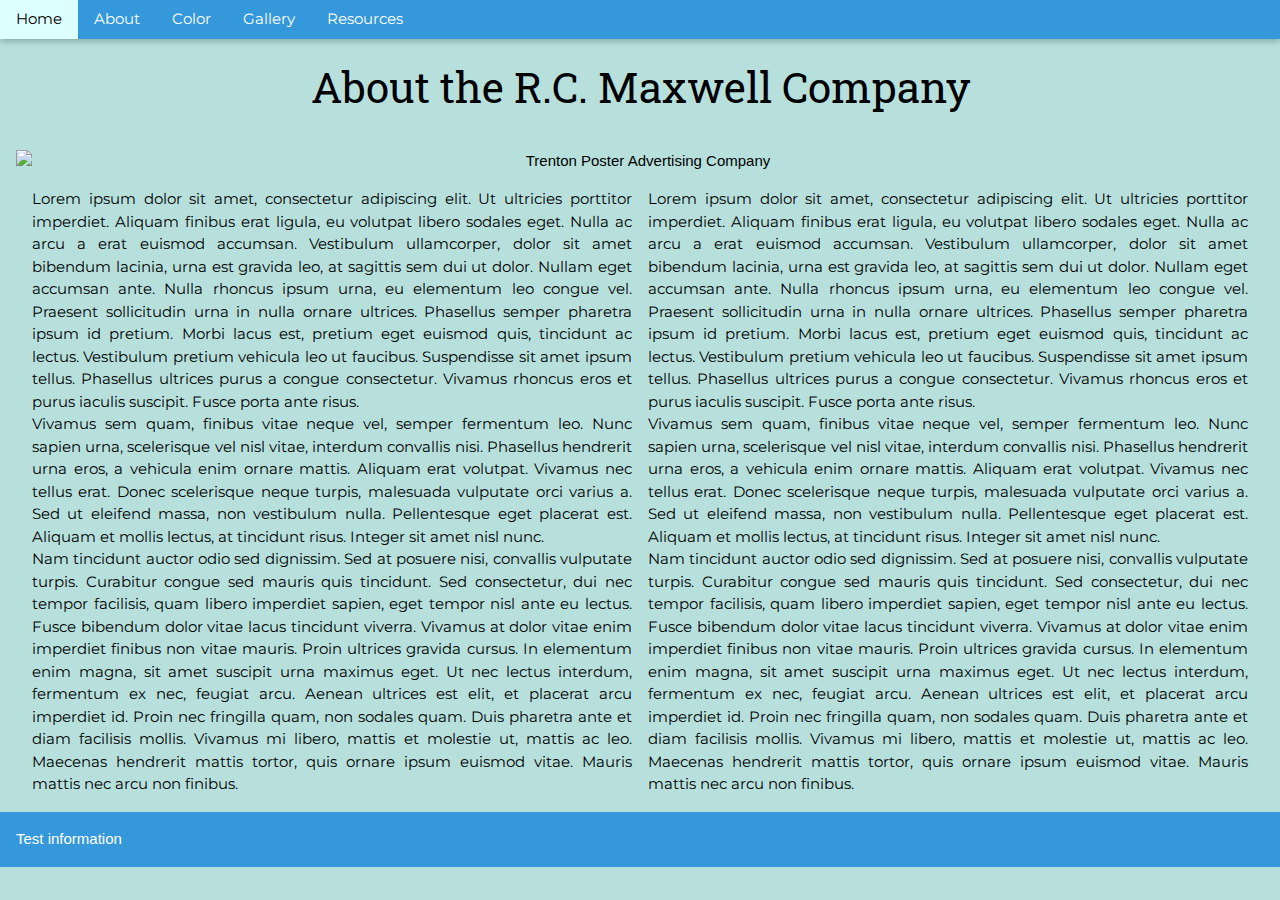
==== about.html @ d81e5081 "Add files via upload" ====
<!DOCTYPE HTML>
<html lang="en">

<head>
    <link href="https://fonts.googleapis.com/css?family=Montserrat|Roboto+Slab&display=swap" rel="stylesheet">
    <link rel="stylesheet" type="text/css" href="w3.css">
    <link rel="stylesheet" href="w3-colors-flat.css">
    <link rel="stylesheet" type="text/css" href="Maxwell.css">
    <title>Living Color - The R.C. Maxwell Company</title>

</head>

<body>
    <header>
        <div class="w3-bar w3-flat-peter-river w3-card">
            <a class="w3-bar-item w3-button w3-hover-pale-blue w3-mobile link" href="index.html">Home</a>
            <a class="w3-bar-item w3-button w3-hover-pale-blue w3-mobile link" href="about.html">About</a>
            <a class="w3-bar-item w3-button w3-hover-pale-blue w3-mobile link" href="color.html">Color</a>
            <a class="w3-bar-item w3-button w3-hover-pale-blue w3-mobile link" href="gallery.html">Gallery</a>
            <a class="w3-bar-item w3-button w3-hover-pale-blue w3-mobile link" href="resources.html">Resources</a>
        </div>
    </header>

    <h1 class="w3-center center w3-padding-16">About the R.C. Maxwell Company</h1>
    <div class="w3-container">

        <img class="center w3-image w3-padding-16 full" src="images/poster.jpg" alt="Trenton Poster Advertising Company">
        <div class="w3-row-padding w3-justify">
            <div class="w3-half">
                <p>Lorem ipsum dolor sit amet, consectetur adipiscing elit. Ut ultricies porttitor imperdiet. Aliquam finibus erat ligula, eu volutpat libero sodales eget. Nulla ac arcu a erat euismod accumsan. Vestibulum ullamcorper, dolor sit amet bibendum lacinia, urna est gravida leo, at sagittis sem dui ut dolor. Nullam eget accumsan ante. Nulla rhoncus ipsum urna, eu elementum leo congue vel. Praesent sollicitudin urna in nulla ornare ultrices. Phasellus semper pharetra ipsum id pretium. Morbi lacus est, pretium eget euismod quis, tincidunt ac lectus. Vestibulum pretium vehicula leo ut faucibus. Suspendisse sit amet ipsum tellus. Phasellus ultrices purus a congue consectetur. Vivamus rhoncus eros et purus iaculis suscipit. Fusce porta ante risus.
                    <br>
                    Vivamus sem quam, finibus vitae neque vel, semper fermentum leo. Nunc sapien urna, scelerisque vel nisl vitae, interdum convallis nisi. Phasellus hendrerit urna eros, a vehicula enim ornare mattis. Aliquam erat volutpat. Vivamus nec tellus erat. Donec scelerisque neque turpis, malesuada vulputate orci varius a. Sed ut eleifend massa, non vestibulum nulla. Pellentesque eget placerat est. Aliquam et mollis lectus, at tincidunt risus. Integer sit amet nisl nunc.
                    <br>
                    Nam tincidunt auctor odio sed dignissim. Sed at posuere nisi, convallis vulputate turpis. Curabitur congue sed mauris quis tincidunt. Sed consectetur, dui nec tempor facilisis, quam libero imperdiet sapien, eget tempor nisl ante eu lectus. Fusce bibendum dolor vitae lacus tincidunt viverra. Vivamus at dolor vitae enim imperdiet finibus non vitae mauris. Proin ultrices gravida cursus. In elementum enim magna, sit amet suscipit urna maximus eget. Ut nec lectus interdum, fermentum ex nec, feugiat arcu. Aenean ultrices est elit, et placerat arcu imperdiet id. Proin nec fringilla quam, non sodales quam. Duis pharetra ante et diam facilisis mollis. Vivamus mi libero, mattis et molestie ut, mattis ac leo. Maecenas hendrerit mattis tortor, quis ornare ipsum euismod vitae. Mauris mattis nec arcu non finibus.
                </p>
            </div>
            <div class="w3-half">
                <p>Lorem ipsum dolor sit amet, consectetur adipiscing elit. Ut ultricies porttitor imperdiet. Aliquam finibus erat ligula, eu volutpat libero sodales eget. Nulla ac arcu a erat euismod accumsan. Vestibulum ullamcorper, dolor sit amet bibendum lacinia, urna est gravida leo, at sagittis sem dui ut dolor. Nullam eget accumsan ante. Nulla rhoncus ipsum urna, eu elementum leo congue vel. Praesent sollicitudin urna in nulla ornare ultrices. Phasellus semper pharetra ipsum id pretium. Morbi lacus est, pretium eget euismod quis, tincidunt ac lectus. Vestibulum pretium vehicula leo ut faucibus. Suspendisse sit amet ipsum tellus. Phasellus ultrices purus a congue consectetur. Vivamus rhoncus eros et purus iaculis suscipit. Fusce porta ante risus.
                    <br>
                    Vivamus sem quam, finibus vitae neque vel, semper fermentum leo. Nunc sapien urna, scelerisque vel nisl vitae, interdum convallis nisi. Phasellus hendrerit urna eros, a vehicula enim ornare mattis. Aliquam erat volutpat. Vivamus nec tellus erat. Donec scelerisque neque turpis, malesuada vulputate orci varius a. Sed ut eleifend massa, non vestibulum nulla. Pellentesque eget placerat est. Aliquam et mollis lectus, at tincidunt risus. Integer sit amet nisl nunc.
                    <br>
                    Nam tincidunt auctor odio sed dignissim. Sed at posuere nisi, convallis vulputate turpis. Curabitur congue sed mauris quis tincidunt. Sed consectetur, dui nec tempor facilisis, quam libero imperdiet sapien, eget tempor nisl ante eu lectus. Fusce bibendum dolor vitae lacus tincidunt viverra. Vivamus at dolor vitae enim imperdiet finibus non vitae mauris. Proin ultrices gravida cursus. In elementum enim magna, sit amet suscipit urna maximus eget. Ut nec lectus interdum, fermentum ex nec, feugiat arcu. Aenean ultrices est elit, et placerat arcu imperdiet id. Proin nec fringilla quam, non sodales quam. Duis pharetra ante et diam facilisis mollis. Vivamus mi libero, mattis et molestie ut, mattis ac leo. Maecenas hendrerit mattis tortor, quis ornare ipsum euismod vitae. Mauris mattis nec arcu non finibus.
                </p>
            </div>
        </div>
    </div>
    <footer class="w3-flat-peter-river w3-padding-16 w3-margin-top">
        <div class="w3-container">
            Test information
        </div>
    </footer>
</body></html>
---- w3-colors-flat.css ----
﻿.w3-flat-turquoise
{color:#fff;background-color:#1abc9c}
.w3-flat-emerald
{color:#fff;background-color:#2ecc71}
.w3-flat-peter-river
{color:#fff;background-color:#3498db}
.w3-flat-amethyst
{color:#fff;background-color:#9b59b6}
.w3-flat-wet-asphalt
{color:#fff;background-color:#34495e}
.w3-flat-green-sea
{color:#fff;background-color:#16a085}
.w3-flat-nephritis
{color:#fff;background-color:#27ae60}
.w3-flat-belize-hole
{color:#fff;background-color:#2980b9}
.w3-flat-wisteria
{color:#fff;background-color:#8e44ad}
.w3-flat-midnight-blue
{color:#fff;background-color:#2c3e50}
.w3-flat-sun-flower
{color:#fff;background-color:#f1c40f}
.w3-flat-carrot
{color:#fff;background-color:#e67e22}
.w3-flat-alizarin
{color:#fff;background-color:#e74c3c}
.w3-flat-clouds
{color:#000;background-color:#ecf0f1}
.w3-flat-concrete
{color:#fff;background-color:#95a5a6}
.w3-flat-orange
{color:#fff;background-color:#f39c12}
.w3-flat-pumpkin
{color:#fff;background-color:#d35400}
.w3-flat-pomegranate
{color:#fff;background-color:#c0392b}
.w3-flat-silver
{color:#000;background-color:#bdc3c7}
.w3-flat-asbestos
{color:#fff;background-color:#7f8c8d}
---- Maxwell.css ----
body {
    margin: 0px auto;
    background-color: #b7e0dd;
}



.link {
    display: block;
    text-decoration: none;
    transition: color 0.2s, background-color 0.3s;
    font-family: 'Montserrat', 'Verdana', sans-serif
}

.link:hover {
    background-color: paleturquoise;
    color: black;
}

.center {
    margin: 0px auto;
    display: block;
    text-align: center;
}

.slideshow {
    
}

.selector {
    margin: auto;
    width: 50%;
    margin-top: 15px;
    margin-bottom: 15px;
    display: block;
    clear: both;
}

p.selector {
    display: inline;
}

#myCanvas {
    padding-left: 0;
    padding-right: 0;
    margin-left: auto;
    margin-right: auto;
    display: block;
    border: 1px solid black;
}

#canvas_picker {
    padding-left: 0;
    padding-right: 0;
    margin-left: auto;
    margin-right: auto;
    display: block;
}

.colorbox {
    width: 735px;
    padding-left: 0;
    padding-right: 0;
    margin-top: 50px;
    margin-left: auto;
    margin-right: auto;
    display: block;
}

h1 {
    display: block;
    width: fit-content;
    margin: auto;
    padding: auto;
    font-family: 'Roboto Slab', 'Palatino', serif;
    font-size: 42px;
    text-decoration: none;
}

p {
    font-family: 'Montserrat', 'Verdana', sans-serif;
}

.full {
    width: 100%;
}

* {
    margin: 0;
}

canvas {
    background: transparent;
}

img.galleryIMG {
    filter: url("data:image/svg+xml;utf8,<svg xmlns=\'http://www.w3.org/2000/svg\'><filter id=\'grayscale\'><feColorMatrix type=\'matrix\' values=\'0.3333 0.3333 0.3333 0 0 0.3333 0.3333 0.3333 0 0 0.3333 0.3333 0.3333 0 0 0 0 0 1 0\'/></filter></svg>#grayscale"); /* Firefox 3.5+ */
    filter: gray; /* IE6-9 */
    -webkit-filter: grayscale(100%); /* Chrome 19+ & Safari 6+ */
    -webkit-transition: all 1s ease-in-out;
    -moz-transition: all 1s ease-in-out;
    -o-transition: all 1s ease-in-out;
    transition: all 1s ease-in-out;
}
  
  img.withColor {
    filter: none;
    -webkit-filter: grayscale(0%);
}
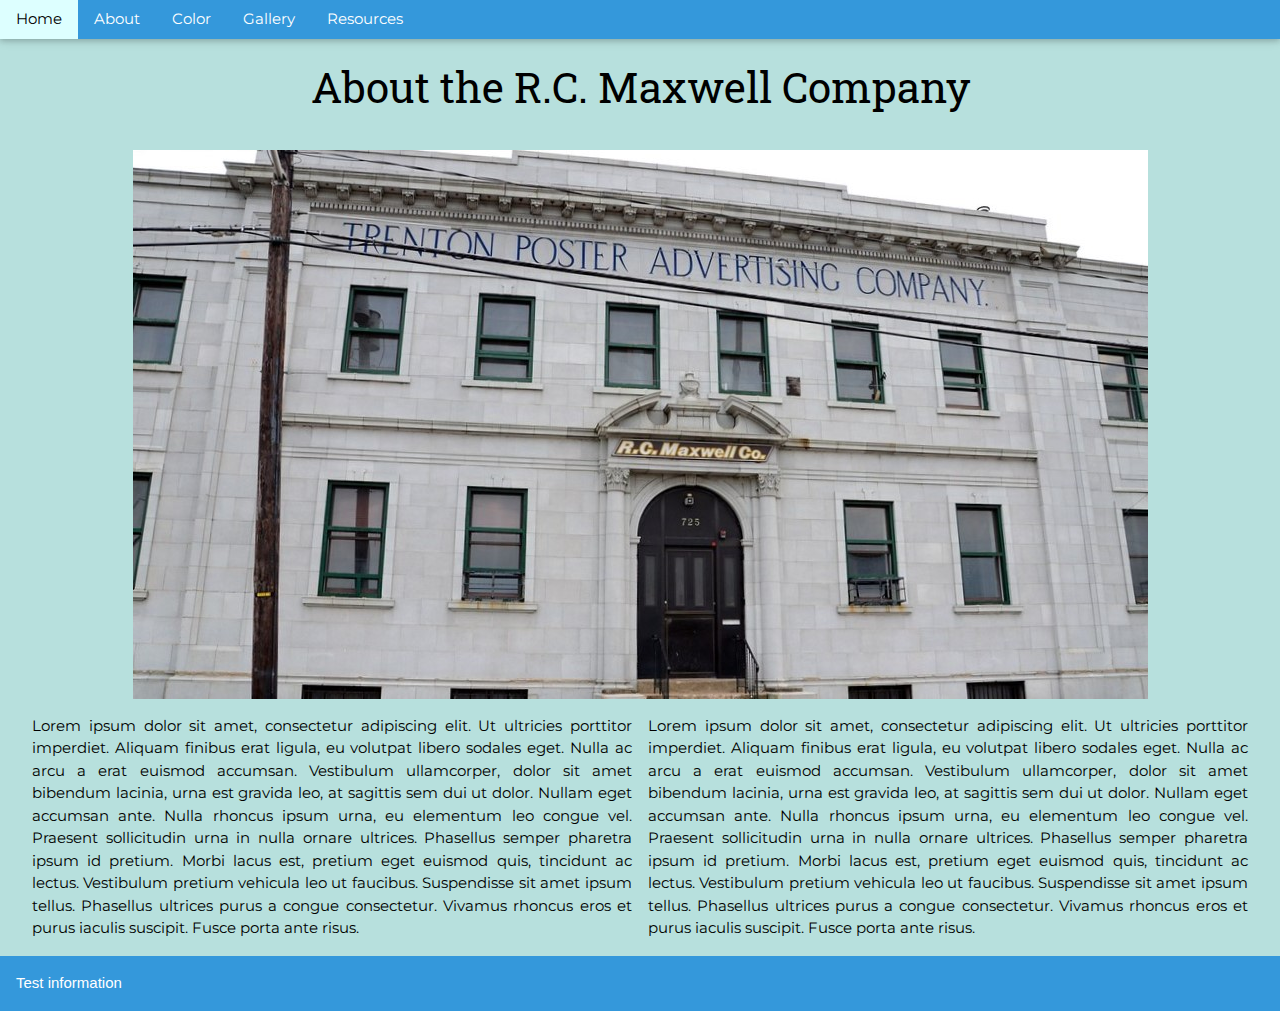
==== commit 322cc9ce: "Add files via upload" ====
--- a/about.html
+++ b/about.html
@@ -24,22 +24,14 @@
     <h1 class="w3-center center w3-padding-16">About the R.C. Maxwell Company</h1>
     <div class="w3-container">
 
-        <img class="center w3-image w3-padding-16 full" src="images/poster.jpg" alt="Trenton Poster Advertising Company">
+        <img class="center w3-image w3-padding-16" src="images/poster.jpg" alt="Trenton Poster Advertising Company">
         <div class="w3-row-padding w3-justify">
             <div class="w3-half">
                 <p>Lorem ipsum dolor sit amet, consectetur adipiscing elit. Ut ultricies porttitor imperdiet. Aliquam finibus erat ligula, eu volutpat libero sodales eget. Nulla ac arcu a erat euismod accumsan. Vestibulum ullamcorper, dolor sit amet bibendum lacinia, urna est gravida leo, at sagittis sem dui ut dolor. Nullam eget accumsan ante. Nulla rhoncus ipsum urna, eu elementum leo congue vel. Praesent sollicitudin urna in nulla ornare ultrices. Phasellus semper pharetra ipsum id pretium. Morbi lacus est, pretium eget euismod quis, tincidunt ac lectus. Vestibulum pretium vehicula leo ut faucibus. Suspendisse sit amet ipsum tellus. Phasellus ultrices purus a congue consectetur. Vivamus rhoncus eros et purus iaculis suscipit. Fusce porta ante risus.
-                    <br>
-                    Vivamus sem quam, finibus vitae neque vel, semper fermentum leo. Nunc sapien urna, scelerisque vel nisl vitae, interdum convallis nisi. Phasellus hendrerit urna eros, a vehicula enim ornare mattis. Aliquam erat volutpat. Vivamus nec tellus erat. Donec scelerisque neque turpis, malesuada vulputate orci varius a. Sed ut eleifend massa, non vestibulum nulla. Pellentesque eget placerat est. Aliquam et mollis lectus, at tincidunt risus. Integer sit amet nisl nunc.
-                    <br>
-                    Nam tincidunt auctor odio sed dignissim. Sed at posuere nisi, convallis vulputate turpis. Curabitur congue sed mauris quis tincidunt. Sed consectetur, dui nec tempor facilisis, quam libero imperdiet sapien, eget tempor nisl ante eu lectus. Fusce bibendum dolor vitae lacus tincidunt viverra. Vivamus at dolor vitae enim imperdiet finibus non vitae mauris. Proin ultrices gravida cursus. In elementum enim magna, sit amet suscipit urna maximus eget. Ut nec lectus interdum, fermentum ex nec, feugiat arcu. Aenean ultrices est elit, et placerat arcu imperdiet id. Proin nec fringilla quam, non sodales quam. Duis pharetra ante et diam facilisis mollis. Vivamus mi libero, mattis et molestie ut, mattis ac leo. Maecenas hendrerit mattis tortor, quis ornare ipsum euismod vitae. Mauris mattis nec arcu non finibus.
                 </p>
             </div>
             <div class="w3-half">
                 <p>Lorem ipsum dolor sit amet, consectetur adipiscing elit. Ut ultricies porttitor imperdiet. Aliquam finibus erat ligula, eu volutpat libero sodales eget. Nulla ac arcu a erat euismod accumsan. Vestibulum ullamcorper, dolor sit amet bibendum lacinia, urna est gravida leo, at sagittis sem dui ut dolor. Nullam eget accumsan ante. Nulla rhoncus ipsum urna, eu elementum leo congue vel. Praesent sollicitudin urna in nulla ornare ultrices. Phasellus semper pharetra ipsum id pretium. Morbi lacus est, pretium eget euismod quis, tincidunt ac lectus. Vestibulum pretium vehicula leo ut faucibus. Suspendisse sit amet ipsum tellus. Phasellus ultrices purus a congue consectetur. Vivamus rhoncus eros et purus iaculis suscipit. Fusce porta ante risus.
-                    <br>
-                    Vivamus sem quam, finibus vitae neque vel, semper fermentum leo. Nunc sapien urna, scelerisque vel nisl vitae, interdum convallis nisi. Phasellus hendrerit urna eros, a vehicula enim ornare mattis. Aliquam erat volutpat. Vivamus nec tellus erat. Donec scelerisque neque turpis, malesuada vulputate orci varius a. Sed ut eleifend massa, non vestibulum nulla. Pellentesque eget placerat est. Aliquam et mollis lectus, at tincidunt risus. Integer sit amet nisl nunc.
-                    <br>
-                    Nam tincidunt auctor odio sed dignissim. Sed at posuere nisi, convallis vulputate turpis. Curabitur congue sed mauris quis tincidunt. Sed consectetur, dui nec tempor facilisis, quam libero imperdiet sapien, eget tempor nisl ante eu lectus. Fusce bibendum dolor vitae lacus tincidunt viverra. Vivamus at dolor vitae enim imperdiet finibus non vitae mauris. Proin ultrices gravida cursus. In elementum enim magna, sit amet suscipit urna maximus eget. Ut nec lectus interdum, fermentum ex nec, feugiat arcu. Aenean ultrices est elit, et placerat arcu imperdiet id. Proin nec fringilla quam, non sodales quam. Duis pharetra ante et diam facilisis mollis. Vivamus mi libero, mattis et molestie ut, mattis ac leo. Maecenas hendrerit mattis tortor, quis ornare ipsum euismod vitae. Mauris mattis nec arcu non finibus.
                 </p>
             </div>
         </div>
--- a/Maxwell.css
+++ b/Maxwell.css
@@ -23,9 +23,7 @@
     text-align: center;
 }
 
-.slideshow {
-    
-}
+.slideshow {}
 
 .selector {
     margin: auto;
@@ -94,16 +92,23 @@
 }
 
 img.galleryIMG {
-    filter: url("data:image/svg+xml;utf8,<svg xmlns=\'http://www.w3.org/2000/svg\'><filter id=\'grayscale\'><feColorMatrix type=\'matrix\' values=\'0.3333 0.3333 0.3333 0 0 0.3333 0.3333 0.3333 0 0 0.3333 0.3333 0.3333 0 0 0 0 0 1 0\'/></filter></svg>#grayscale"); /* Firefox 3.5+ */
-    filter: gray; /* IE6-9 */
-    -webkit-filter: grayscale(100%); /* Chrome 19+ & Safari 6+ */
+    filter: url("data:image/svg+xml;utf8,<svg xmlns=\'http://www.w3.org/2000/svg\'><filter id=\'grayscale\'><feColorMatrix type=\'matrix\' values=\'0.3333 0.3333 0.3333 0 0 0.3333 0.3333 0.3333 0 0 0.3333 0.3333 0.3333 0 0 0 0 0 1 0\'/></filter></svg>#grayscale");
+    /* Firefox 3.5+ */
+    filter: gray;
+    /* IE6-9 */
+    -webkit-filter: grayscale(100%);
+    /* Chrome 19+ & Safari 6+ */
     -webkit-transition: all 1s ease-in-out;
     -moz-transition: all 1s ease-in-out;
     -o-transition: all 1s ease-in-out;
     transition: all 1s ease-in-out;
 }
-  
-  img.withColor {
+
+img.withColor {
     filter: none;
     -webkit-filter: grayscale(0%);
 }
+
+.slideIMG {
+display: none;
+}
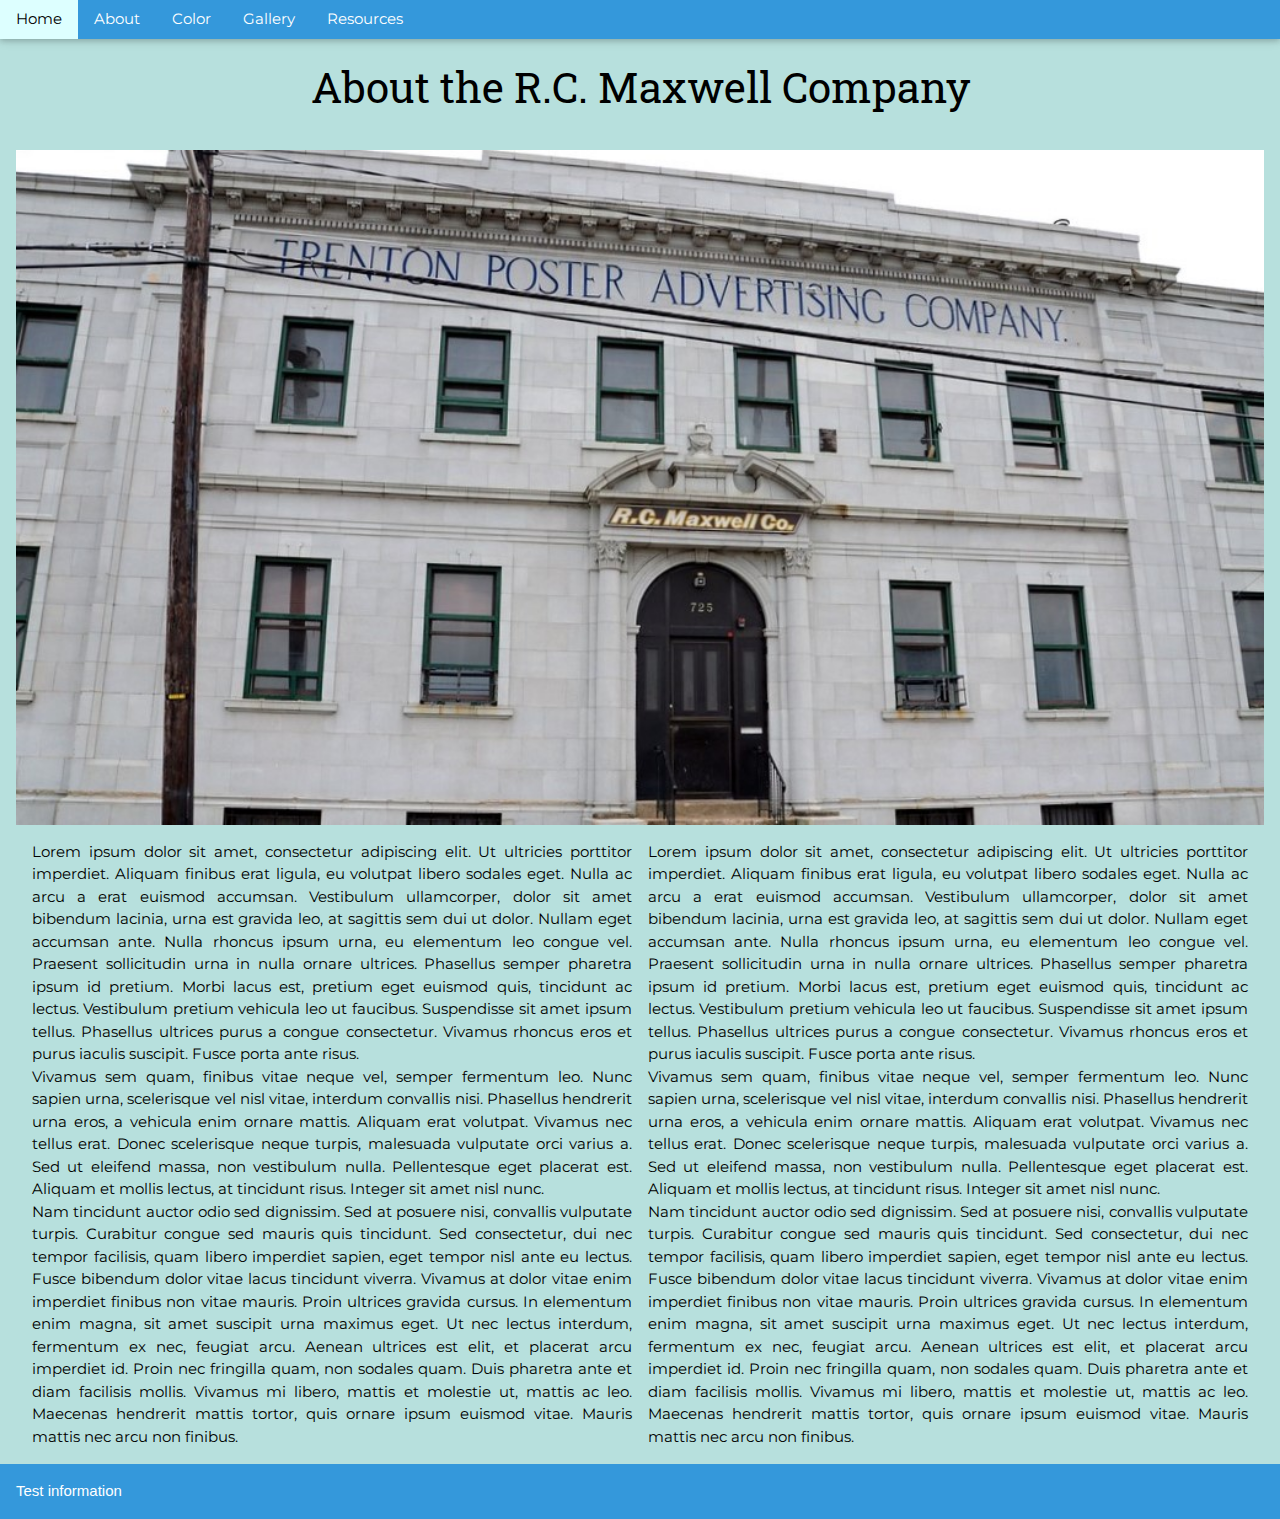
==== commit a491d300: "Added updates for coloring section" ====
--- a/about.html
+++ b/about.html
@@ -24,18 +24,27 @@
     <h1 class="w3-center center w3-padding-16">About the R.C. Maxwell Company</h1>
     <div class="w3-container">
 
-        <img class="center w3-image w3-padding-16" src="images/poster.jpg" alt="Trenton Poster Advertising Company">
+        <img class="center w3-image w3-padding-16 full" src="images/poster.jpg" alt="Trenton Poster Advertising Company">
         <div class="w3-row-padding w3-justify">
             <div class="w3-half">
                 <p>Lorem ipsum dolor sit amet, consectetur adipiscing elit. Ut ultricies porttitor imperdiet. Aliquam finibus erat ligula, eu volutpat libero sodales eget. Nulla ac arcu a erat euismod accumsan. Vestibulum ullamcorper, dolor sit amet bibendum lacinia, urna est gravida leo, at sagittis sem dui ut dolor. Nullam eget accumsan ante. Nulla rhoncus ipsum urna, eu elementum leo congue vel. Praesent sollicitudin urna in nulla ornare ultrices. Phasellus semper pharetra ipsum id pretium. Morbi lacus est, pretium eget euismod quis, tincidunt ac lectus. Vestibulum pretium vehicula leo ut faucibus. Suspendisse sit amet ipsum tellus. Phasellus ultrices purus a congue consectetur. Vivamus rhoncus eros et purus iaculis suscipit. Fusce porta ante risus.
+                    <br>
+                    Vivamus sem quam, finibus vitae neque vel, semper fermentum leo. Nunc sapien urna, scelerisque vel nisl vitae, interdum convallis nisi. Phasellus hendrerit urna eros, a vehicula enim ornare mattis. Aliquam erat volutpat. Vivamus nec tellus erat. Donec scelerisque neque turpis, malesuada vulputate orci varius a. Sed ut eleifend massa, non vestibulum nulla. Pellentesque eget placerat est. Aliquam et mollis lectus, at tincidunt risus. Integer sit amet nisl nunc.
+                    <br>
+                    Nam tincidunt auctor odio sed dignissim. Sed at posuere nisi, convallis vulputate turpis. Curabitur congue sed mauris quis tincidunt. Sed consectetur, dui nec tempor facilisis, quam libero imperdiet sapien, eget tempor nisl ante eu lectus. Fusce bibendum dolor vitae lacus tincidunt viverra. Vivamus at dolor vitae enim imperdiet finibus non vitae mauris. Proin ultrices gravida cursus. In elementum enim magna, sit amet suscipit urna maximus eget. Ut nec lectus interdum, fermentum ex nec, feugiat arcu. Aenean ultrices est elit, et placerat arcu imperdiet id. Proin nec fringilla quam, non sodales quam. Duis pharetra ante et diam facilisis mollis. Vivamus mi libero, mattis et molestie ut, mattis ac leo. Maecenas hendrerit mattis tortor, quis ornare ipsum euismod vitae. Mauris mattis nec arcu non finibus.
                 </p>
             </div>
             <div class="w3-half">
                 <p>Lorem ipsum dolor sit amet, consectetur adipiscing elit. Ut ultricies porttitor imperdiet. Aliquam finibus erat ligula, eu volutpat libero sodales eget. Nulla ac arcu a erat euismod accumsan. Vestibulum ullamcorper, dolor sit amet bibendum lacinia, urna est gravida leo, at sagittis sem dui ut dolor. Nullam eget accumsan ante. Nulla rhoncus ipsum urna, eu elementum leo congue vel. Praesent sollicitudin urna in nulla ornare ultrices. Phasellus semper pharetra ipsum id pretium. Morbi lacus est, pretium eget euismod quis, tincidunt ac lectus. Vestibulum pretium vehicula leo ut faucibus. Suspendisse sit amet ipsum tellus. Phasellus ultrices purus a congue consectetur. Vivamus rhoncus eros et purus iaculis suscipit. Fusce porta ante risus.
+                    <br>
+                    Vivamus sem quam, finibus vitae neque vel, semper fermentum leo. Nunc sapien urna, scelerisque vel nisl vitae, interdum convallis nisi. Phasellus hendrerit urna eros, a vehicula enim ornare mattis. Aliquam erat volutpat. Vivamus nec tellus erat. Donec scelerisque neque turpis, malesuada vulputate orci varius a. Sed ut eleifend massa, non vestibulum nulla. Pellentesque eget placerat est. Aliquam et mollis lectus, at tincidunt risus. Integer sit amet nisl nunc.
+                    <br>
+                    Nam tincidunt auctor odio sed dignissim. Sed at posuere nisi, convallis vulputate turpis. Curabitur congue sed mauris quis tincidunt. Sed consectetur, dui nec tempor facilisis, quam libero imperdiet sapien, eget tempor nisl ante eu lectus. Fusce bibendum dolor vitae lacus tincidunt viverra. Vivamus at dolor vitae enim imperdiet finibus non vitae mauris. Proin ultrices gravida cursus. In elementum enim magna, sit amet suscipit urna maximus eget. Ut nec lectus interdum, fermentum ex nec, feugiat arcu. Aenean ultrices est elit, et placerat arcu imperdiet id. Proin nec fringilla quam, non sodales quam. Duis pharetra ante et diam facilisis mollis. Vivamus mi libero, mattis et molestie ut, mattis ac leo. Maecenas hendrerit mattis tortor, quis ornare ipsum euismod vitae. Mauris mattis nec arcu non finibus.
                 </p>
             </div>
         </div>
     </div>
+    <div class=""></div>
     <footer class="w3-flat-peter-river w3-padding-16 w3-margin-top">
         <div class="w3-container">
             Test information
--- a/Maxwell.css
+++ b/Maxwell.css
@@ -3,7 +3,14 @@
     background-color: #b7e0dd;
 }
 
-
+.container_row {
+    display: grid;
+  }
+  
+.layer1, .layer2 {
+    grid-column: 1;
+    grid-row: 1;
+  }
 
 .link {
     display: block;
@@ -23,19 +30,24 @@
     text-align: center;
 }
 
-.slideshow {}
-
 .selector {
     margin: auto;
     width: 50%;
     margin-top: 15px;
     margin-bottom: 15px;
-    display: block;
+    display: table;
     clear: both;
 }
 
 p.selector {
-    display: inline;
+    display: inline-block;
+}
+
+.select-column {
+    width: 33.33%;
+    margin: auto;
+    display: inline-block;
+    text-align: center;
 }
 
 #myCanvas {
@@ -45,6 +57,18 @@
     margin-right: auto;
     display: block;
     border: 1px solid black;
+    opacity:0.5;
+}
+
+#imageCanvas {
+    padding-left: 0;
+    padding-right: 0;
+    margin-left: auto;
+    margin-right: auto;
+    display: block;
+    border: 1px solid black;
+    /*-webkit-filter: grayscale(100%); /* Safari 6.0 - 9.0 */
+    /*filter: grayscale(100%);*/
 }
 
 #canvas_picker {
@@ -53,6 +77,10 @@
     margin-left: auto;
     margin-right: auto;
     display: block;
+}
+
+.footerspacing {
+    margin-bottom: 100px;
 }
 
 .colorbox {
@@ -92,23 +120,33 @@
 }
 
 img.galleryIMG {
-    filter: url("data:image/svg+xml;utf8,<svg xmlns=\'http://www.w3.org/2000/svg\'><filter id=\'grayscale\'><feColorMatrix type=\'matrix\' values=\'0.3333 0.3333 0.3333 0 0 0.3333 0.3333 0.3333 0 0 0.3333 0.3333 0.3333 0 0 0 0 0 1 0\'/></filter></svg>#grayscale");
-    /* Firefox 3.5+ */
-    filter: gray;
-    /* IE6-9 */
-    -webkit-filter: grayscale(100%);
-    /* Chrome 19+ & Safari 6+ */
+    filter: url("data:image/svg+xml;utf8,<svg xmlns=\'http://www.w3.org/2000/svg\'><filter id=\'grayscale\'><feColorMatrix type=\'matrix\' values=\'0.3333 0.3333 0.3333 0 0 0.3333 0.3333 0.3333 0 0 0.3333 0.3333 0.3333 0 0 0 0 0 1 0\'/></filter></svg>#grayscale"); /* Firefox 3.5+ */
+    filter: gray; /* IE6-9 */
+    -webkit-filter: grayscale(100%); /* Chrome 19+ & Safari 6+ */
     -webkit-transition: all 1s ease-in-out;
     -moz-transition: all 1s ease-in-out;
     -o-transition: all 1s ease-in-out;
     transition: all 1s ease-in-out;
 }
-
-img.withColor {
+  
+  img.withColor {
     filter: none;
     -webkit-filter: grayscale(0%);
 }
 
-.slideIMG {
-display: none;
+select 
+{
+    text-align-last:center; 
 }
+
+@media screen and (max-width: 1072px) {
+    .select-column {
+      width: 100%;
+    }
+}
+.footer {
+    position: fixed;
+    left: 0;
+    bottom: 0;
+    width: 100%;
+}
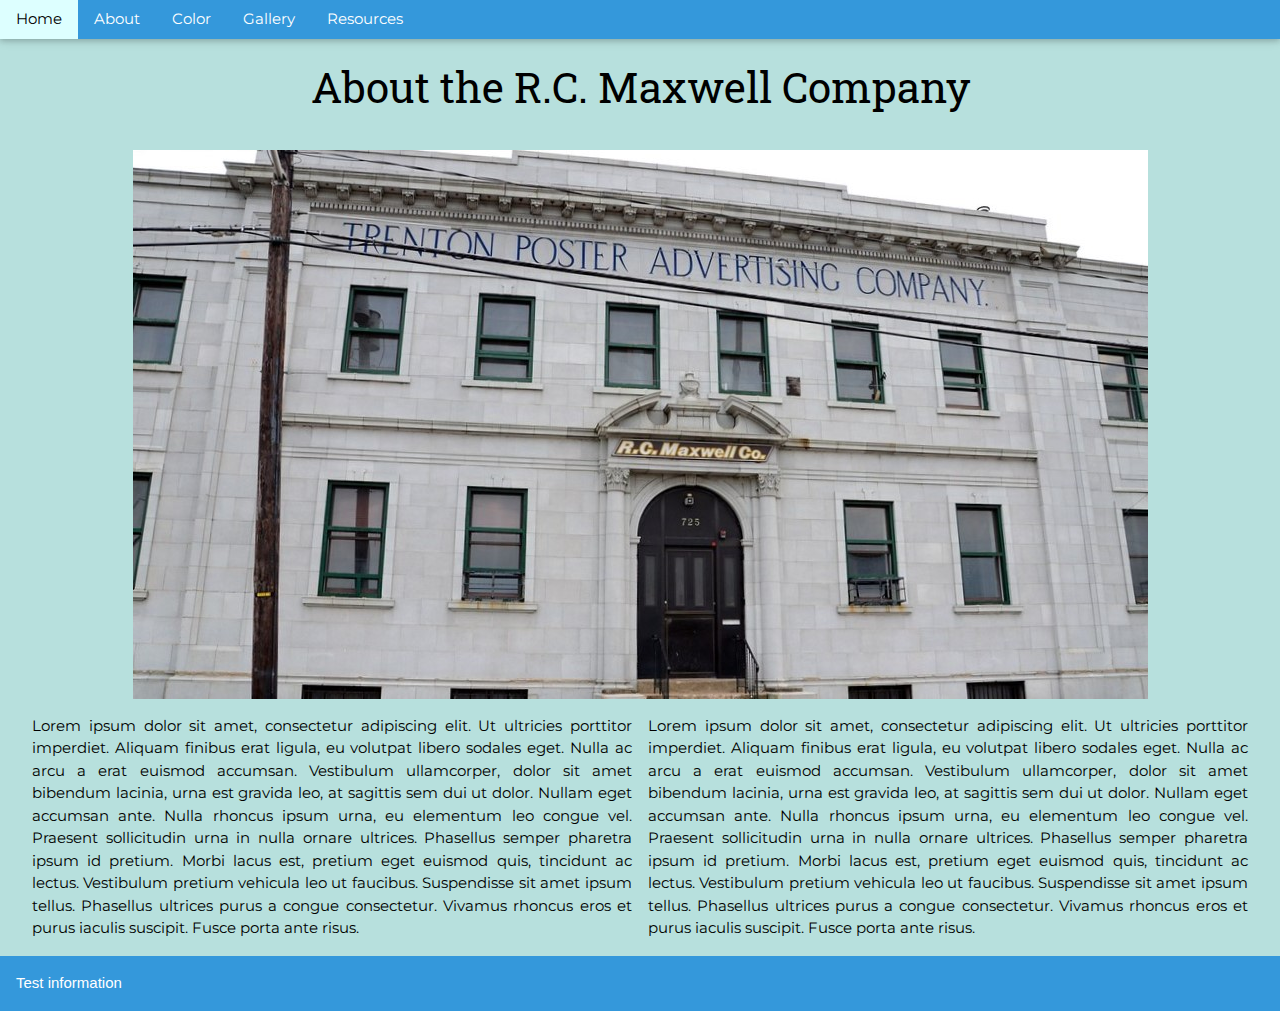
==== commit 0529ead1: "Merge branch 'master' into master-merge" ====
--- a/about.html
+++ b/about.html
@@ -24,22 +24,14 @@
     <h1 class="w3-center center w3-padding-16">About the R.C. Maxwell Company</h1>
     <div class="w3-container">
 
-        <img class="center w3-image w3-padding-16 full" src="images/poster.jpg" alt="Trenton Poster Advertising Company">
+        <img class="center w3-image w3-padding-16" src="images/poster.jpg" alt="Trenton Poster Advertising Company">
         <div class="w3-row-padding w3-justify">
             <div class="w3-half">
                 <p>Lorem ipsum dolor sit amet, consectetur adipiscing elit. Ut ultricies porttitor imperdiet. Aliquam finibus erat ligula, eu volutpat libero sodales eget. Nulla ac arcu a erat euismod accumsan. Vestibulum ullamcorper, dolor sit amet bibendum lacinia, urna est gravida leo, at sagittis sem dui ut dolor. Nullam eget accumsan ante. Nulla rhoncus ipsum urna, eu elementum leo congue vel. Praesent sollicitudin urna in nulla ornare ultrices. Phasellus semper pharetra ipsum id pretium. Morbi lacus est, pretium eget euismod quis, tincidunt ac lectus. Vestibulum pretium vehicula leo ut faucibus. Suspendisse sit amet ipsum tellus. Phasellus ultrices purus a congue consectetur. Vivamus rhoncus eros et purus iaculis suscipit. Fusce porta ante risus.
-                    <br>
-                    Vivamus sem quam, finibus vitae neque vel, semper fermentum leo. Nunc sapien urna, scelerisque vel nisl vitae, interdum convallis nisi. Phasellus hendrerit urna eros, a vehicula enim ornare mattis. Aliquam erat volutpat. Vivamus nec tellus erat. Donec scelerisque neque turpis, malesuada vulputate orci varius a. Sed ut eleifend massa, non vestibulum nulla. Pellentesque eget placerat est. Aliquam et mollis lectus, at tincidunt risus. Integer sit amet nisl nunc.
-                    <br>
-                    Nam tincidunt auctor odio sed dignissim. Sed at posuere nisi, convallis vulputate turpis. Curabitur congue sed mauris quis tincidunt. Sed consectetur, dui nec tempor facilisis, quam libero imperdiet sapien, eget tempor nisl ante eu lectus. Fusce bibendum dolor vitae lacus tincidunt viverra. Vivamus at dolor vitae enim imperdiet finibus non vitae mauris. Proin ultrices gravida cursus. In elementum enim magna, sit amet suscipit urna maximus eget. Ut nec lectus interdum, fermentum ex nec, feugiat arcu. Aenean ultrices est elit, et placerat arcu imperdiet id. Proin nec fringilla quam, non sodales quam. Duis pharetra ante et diam facilisis mollis. Vivamus mi libero, mattis et molestie ut, mattis ac leo. Maecenas hendrerit mattis tortor, quis ornare ipsum euismod vitae. Mauris mattis nec arcu non finibus.
                 </p>
             </div>
             <div class="w3-half">
                 <p>Lorem ipsum dolor sit amet, consectetur adipiscing elit. Ut ultricies porttitor imperdiet. Aliquam finibus erat ligula, eu volutpat libero sodales eget. Nulla ac arcu a erat euismod accumsan. Vestibulum ullamcorper, dolor sit amet bibendum lacinia, urna est gravida leo, at sagittis sem dui ut dolor. Nullam eget accumsan ante. Nulla rhoncus ipsum urna, eu elementum leo congue vel. Praesent sollicitudin urna in nulla ornare ultrices. Phasellus semper pharetra ipsum id pretium. Morbi lacus est, pretium eget euismod quis, tincidunt ac lectus. Vestibulum pretium vehicula leo ut faucibus. Suspendisse sit amet ipsum tellus. Phasellus ultrices purus a congue consectetur. Vivamus rhoncus eros et purus iaculis suscipit. Fusce porta ante risus.
-                    <br>
-                    Vivamus sem quam, finibus vitae neque vel, semper fermentum leo. Nunc sapien urna, scelerisque vel nisl vitae, interdum convallis nisi. Phasellus hendrerit urna eros, a vehicula enim ornare mattis. Aliquam erat volutpat. Vivamus nec tellus erat. Donec scelerisque neque turpis, malesuada vulputate orci varius a. Sed ut eleifend massa, non vestibulum nulla. Pellentesque eget placerat est. Aliquam et mollis lectus, at tincidunt risus. Integer sit amet nisl nunc.
-                    <br>
-                    Nam tincidunt auctor odio sed dignissim. Sed at posuere nisi, convallis vulputate turpis. Curabitur congue sed mauris quis tincidunt. Sed consectetur, dui nec tempor facilisis, quam libero imperdiet sapien, eget tempor nisl ante eu lectus. Fusce bibendum dolor vitae lacus tincidunt viverra. Vivamus at dolor vitae enim imperdiet finibus non vitae mauris. Proin ultrices gravida cursus. In elementum enim magna, sit amet suscipit urna maximus eget. Ut nec lectus interdum, fermentum ex nec, feugiat arcu. Aenean ultrices est elit, et placerat arcu imperdiet id. Proin nec fringilla quam, non sodales quam. Duis pharetra ante et diam facilisis mollis. Vivamus mi libero, mattis et molestie ut, mattis ac leo. Maecenas hendrerit mattis tortor, quis ornare ipsum euismod vitae. Mauris mattis nec arcu non finibus.
                 </p>
             </div>
         </div>
--- a/Maxwell.css
+++ b/Maxwell.css
@@ -120,16 +120,19 @@
 }
 
 img.galleryIMG {
-    filter: url("data:image/svg+xml;utf8,<svg xmlns=\'http://www.w3.org/2000/svg\'><filter id=\'grayscale\'><feColorMatrix type=\'matrix\' values=\'0.3333 0.3333 0.3333 0 0 0.3333 0.3333 0.3333 0 0 0.3333 0.3333 0.3333 0 0 0 0 0 1 0\'/></filter></svg>#grayscale"); /* Firefox 3.5+ */
-    filter: gray; /* IE6-9 */
-    -webkit-filter: grayscale(100%); /* Chrome 19+ & Safari 6+ */
+    filter: url("data:image/svg+xml;utf8,<svg xmlns=\'http://www.w3.org/2000/svg\'><filter id=\'grayscale\'><feColorMatrix type=\'matrix\' values=\'0.3333 0.3333 0.3333 0 0 0.3333 0.3333 0.3333 0 0 0.3333 0.3333 0.3333 0 0 0 0 0 1 0\'/></filter></svg>#grayscale");
+    /* Firefox 3.5+ */
+    filter: gray;
+    /* IE6-9 */
+    -webkit-filter: grayscale(100%);
+    /* Chrome 19+ & Safari 6+ */
     -webkit-transition: all 1s ease-in-out;
     -moz-transition: all 1s ease-in-out;
     -o-transition: all 1s ease-in-out;
     transition: all 1s ease-in-out;
 }
-  
-  img.withColor {
+
+img.withColor {
     filter: none;
     -webkit-filter: grayscale(0%);
 }
@@ -149,4 +152,7 @@
     left: 0;
     bottom: 0;
     width: 100%;
+
+.slideIMG {
+  display: none;
 }
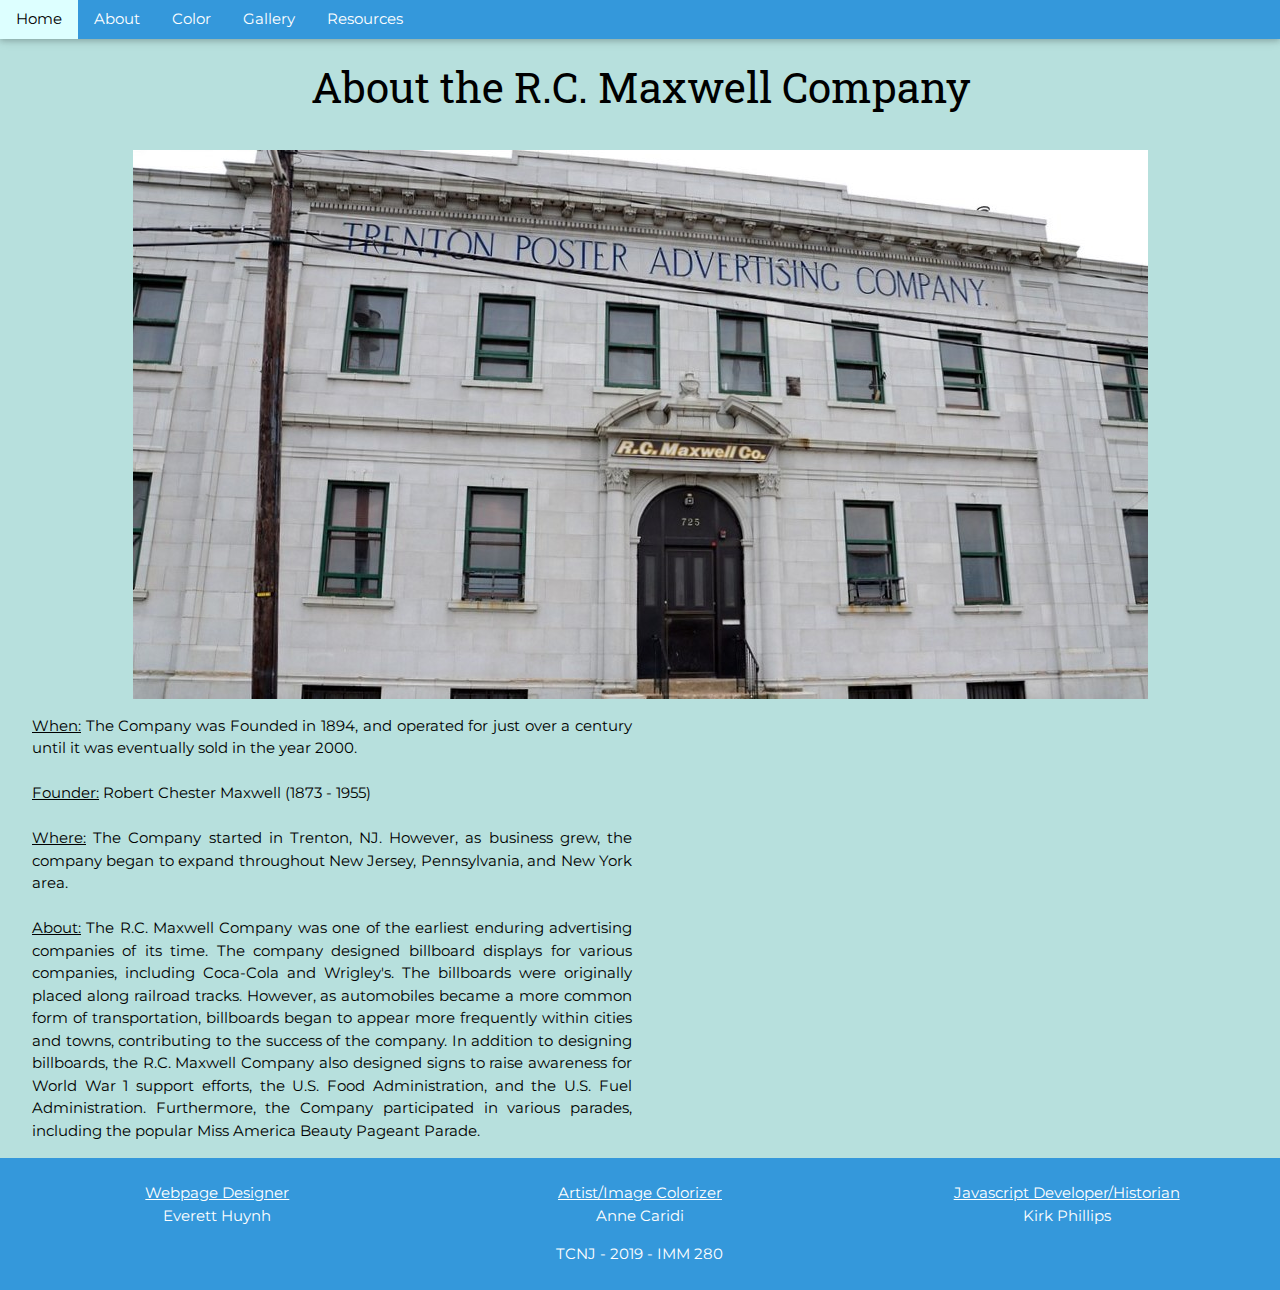
==== commit c6457316: "added new footer, added new content to about page" ====
--- a/about.html
+++ b/about.html
@@ -27,19 +27,39 @@
         <img class="center w3-image w3-padding-16" src="images/poster.jpg" alt="Trenton Poster Advertising Company">
         <div class="w3-row-padding w3-justify">
             <div class="w3-half">
-                <p>Lorem ipsum dolor sit amet, consectetur adipiscing elit. Ut ultricies porttitor imperdiet. Aliquam finibus erat ligula, eu volutpat libero sodales eget. Nulla ac arcu a erat euismod accumsan. Vestibulum ullamcorper, dolor sit amet bibendum lacinia, urna est gravida leo, at sagittis sem dui ut dolor. Nullam eget accumsan ante. Nulla rhoncus ipsum urna, eu elementum leo congue vel. Praesent sollicitudin urna in nulla ornare ultrices. Phasellus semper pharetra ipsum id pretium. Morbi lacus est, pretium eget euismod quis, tincidunt ac lectus. Vestibulum pretium vehicula leo ut faucibus. Suspendisse sit amet ipsum tellus. Phasellus ultrices purus a congue consectetur. Vivamus rhoncus eros et purus iaculis suscipit. Fusce porta ante risus.
-                </p>
-            </div>
-            <div class="w3-half">
-                <p>Lorem ipsum dolor sit amet, consectetur adipiscing elit. Ut ultricies porttitor imperdiet. Aliquam finibus erat ligula, eu volutpat libero sodales eget. Nulla ac arcu a erat euismod accumsan. Vestibulum ullamcorper, dolor sit amet bibendum lacinia, urna est gravida leo, at sagittis sem dui ut dolor. Nullam eget accumsan ante. Nulla rhoncus ipsum urna, eu elementum leo congue vel. Praesent sollicitudin urna in nulla ornare ultrices. Phasellus semper pharetra ipsum id pretium. Morbi lacus est, pretium eget euismod quis, tincidunt ac lectus. Vestibulum pretium vehicula leo ut faucibus. Suspendisse sit amet ipsum tellus. Phasellus ultrices purus a congue consectetur. Vivamus rhoncus eros et purus iaculis suscipit. Fusce porta ante risus.
-                </p>
+                <p><u>When:</u> The Company was Founded in 1894, and operated for just over a century until it was eventually sold in the year 2000.</br></br>
+                <u>Founder:</u> Robert Chester Maxwell (1873 - 1955)</br></br>
+                <u>Where:</u> The Company started in Trenton, NJ. However, as business grew, the company began to expand throughout New Jersey, Pennsylvania, and New York area.</br></br>
+                <u>About:</u> The R.C. Maxwell Company was one of the earliest enduring advertising companies of its time. The company designed billboard displays for various companies, including Coca-Cola and Wrigley's. The billboards were originally placed along railroad tracks. However, as automobiles became a more common form of transportation, billboards began to appear more frequently within cities and towns, contributing to the success of the company. In addition to designing billboards, the R.C. Maxwell Company also designed signs to raise awareness for World War 1 support efforts, the U.S. Food Administration, and the U.S. Fuel Administration. Furthermore, the Company participated in various parades, including the popular Miss America Beauty Pageant Parade.</p>
             </div>
         </div>
     </div>
     <div class=""></div>
     <footer class="w3-flat-peter-river w3-padding-16 w3-margin-top">
-        <div class="w3-container">
-            Test information
-        </div>
+        <table class="w3-table w3-center">
+            <tr>
+                <td class="footer-column w3-center">
+                <p><u>Webpage Designer</u></p>
+                <p>Everett Huynh</p>
+                </td>
+                
+                <td class="footer-column w3-center">
+                <p><u>Artist/Image Colorizer</u></p>
+                <p>Anne Caridi</p>
+                </td>
+
+                <td class="footer-column w3-center">
+                <p><u>Javascript Developer/Historian</u></p>
+                <p>Kirk Phillips</p>
+                </td>
+            </tr>
+            <tr>
+                <td></td>
+                <td class="w3-center">
+                    <p>TCNJ - 2019 - IMM 280</p>
+                </td>
+                <td></td>
+            </tr>
+        </table>
     </footer>
 </body></html>
--- a/Maxwell.css
+++ b/Maxwell.css
@@ -50,6 +50,12 @@
     text-align: center;
 }
 
+.footer-column {
+    width: 33.33%;
+    margin: auto;
+    text-align: center;
+}
+
 #myCanvas {
     padding-left: 0;
     padding-right: 0;
@@ -80,7 +86,7 @@
 }
 
 .footerspacing {
-    margin-bottom: 100px;
+    margin-bottom: 0px;
 }
 
 .colorbox {
@@ -147,12 +153,14 @@
       width: 100%;
     }
 }
+
 .footer {
     position: fixed;
     left: 0;
     bottom: 0;
     width: 100%;
+}
 
 .slideIMG {
-  display: none;
-}
+    display: none;
+  }
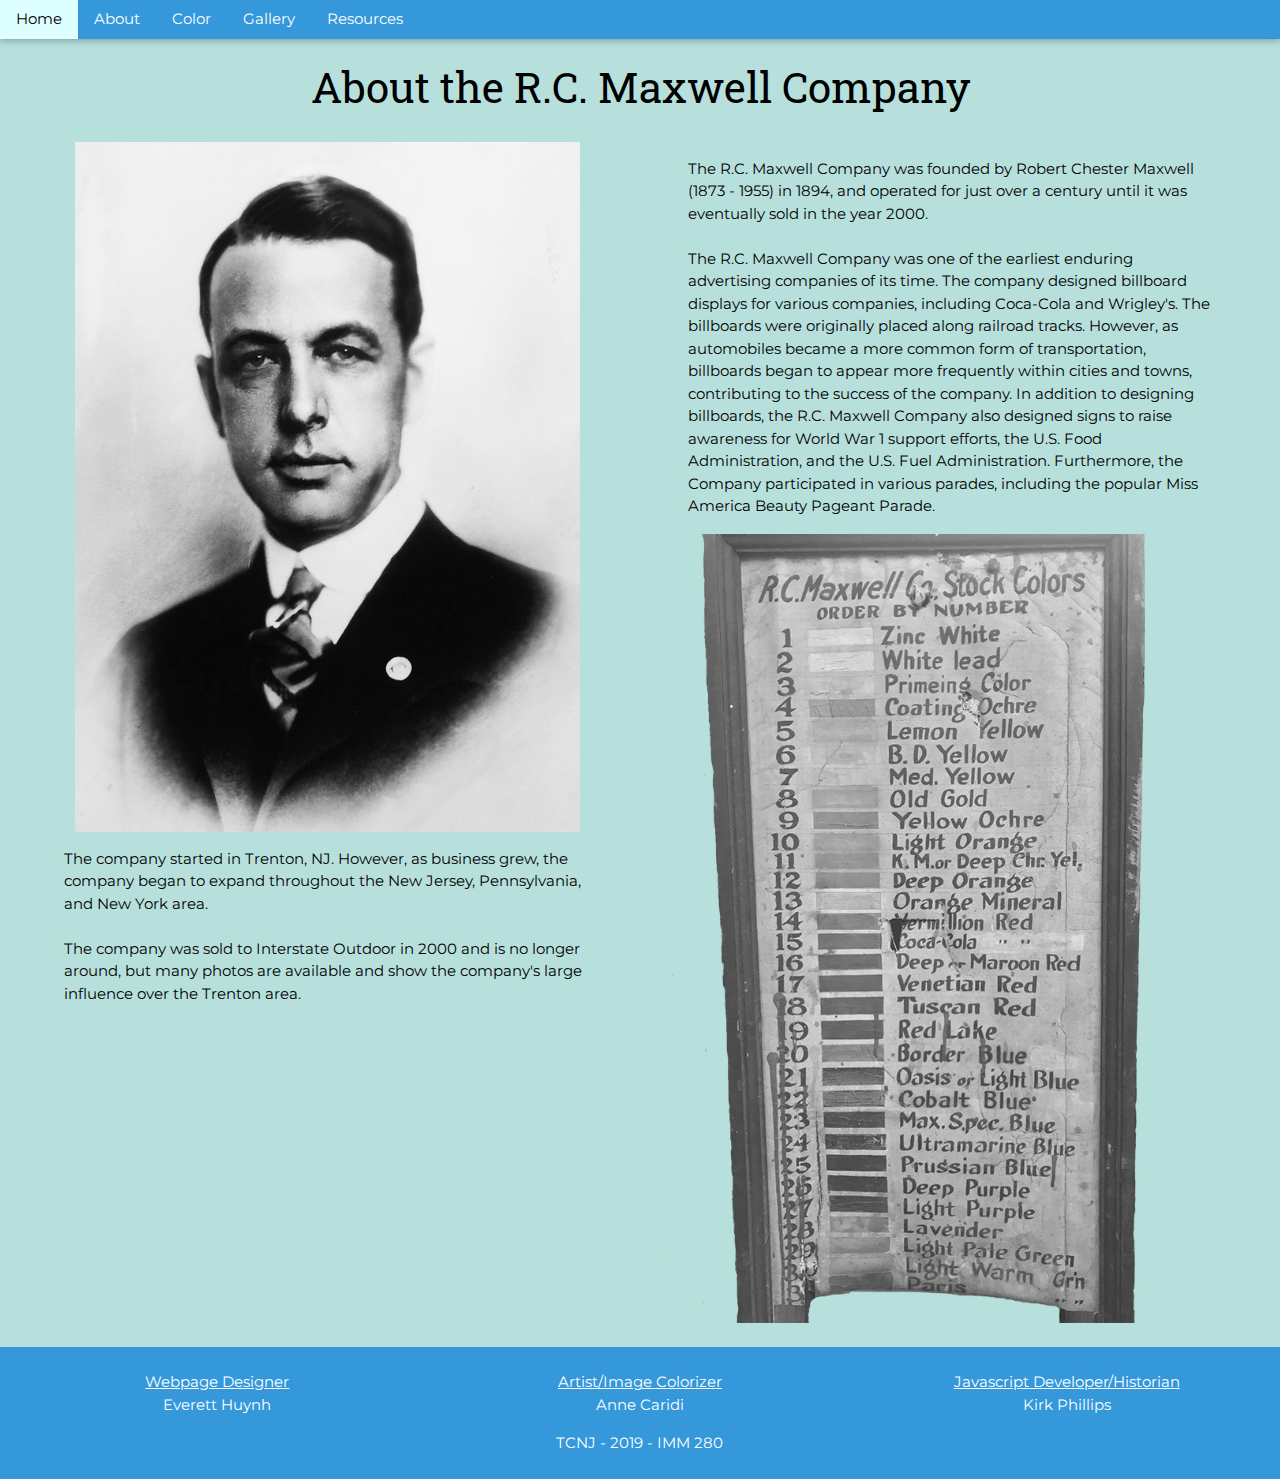
==== commit f0f4c4ec: "Add files via upload" ====
--- a/about.html
+++ b/about.html
@@ -22,19 +22,30 @@
     </header>
 
     <h1 class="w3-center center w3-padding-16">About the R.C. Maxwell Company</h1>
-    <div class="w3-container">
+    
+    <div class="w3-row w3-container">
+        <div class="w3-half w3-padding">
+            <img class="galleryIMG center w3-image" src="images/maxwellcolor.jpg" onclick="toggleColor(event);" alt="Robert Chester Maxwell">
+            <div class="w3-container w3-margin">
+            <p>
+            The company started in Trenton, NJ. However, as business grew, the company began to expand throughout the New Jersey, Pennsylvania, and New York area.<br><br>
+            The company was sold to Interstate Outdoor in 2000 and is no longer around, but many photos are available and show the company's large influence over the Trenton area.
+            </p>
+                </div>
+        </div>
+        <div class="w3-half w3-padding">
+   
+                <div class="w3-container w3-margin">
+                    <p>
+                The R.C. Maxwell Company was founded by Robert Chester Maxwell (1873 - 1955) in 1894, and operated for just over a century until it was eventually sold in the year 2000.<br><br>
+                The R.C. Maxwell Company was one of the earliest enduring advertising companies of its time. The company designed billboard displays for various companies, including Coca-Cola and Wrigley's. The billboards were originally placed along railroad tracks. However, as automobiles became a more common form of transportation, billboards began to appear more frequently within cities and towns, contributing to the success of the company. In addition to designing billboards, the R.C. Maxwell Company also designed signs to raise awareness for World War 1 support efforts, the U.S. Food Administration, and the U.S. Fuel Administration. Furthermore, the Company participated in various parades, including the popular Miss America Beauty Pageant Parade.
+                    </p>
+                </div>
+            <img class="galleryIMG center full w3-image" src="images/Color_Board.png" onclick="toggleColor(event);" alt="Color swatches used by the R.C. Maxwell company">
+        </div>
+   
+    </div>
 
-        <img class="center w3-image w3-padding-16" src="images/poster.jpg" alt="Trenton Poster Advertising Company">
-        <div class="w3-row-padding w3-justify">
-            <div class="w3-half">
-                <p><u>When:</u> The Company was Founded in 1894, and operated for just over a century until it was eventually sold in the year 2000.</br></br>
-                <u>Founder:</u> Robert Chester Maxwell (1873 - 1955)</br></br>
-                <u>Where:</u> The Company started in Trenton, NJ. However, as business grew, the company began to expand throughout New Jersey, Pennsylvania, and New York area.</br></br>
-                <u>About:</u> The R.C. Maxwell Company was one of the earliest enduring advertising companies of its time. The company designed billboard displays for various companies, including Coca-Cola and Wrigley's. The billboards were originally placed along railroad tracks. However, as automobiles became a more common form of transportation, billboards began to appear more frequently within cities and towns, contributing to the success of the company. In addition to designing billboards, the R.C. Maxwell Company also designed signs to raise awareness for World War 1 support efforts, the U.S. Food Administration, and the U.S. Fuel Administration. Furthermore, the Company participated in various parades, including the popular Miss America Beauty Pageant Parade.</p>
-            </div>
-        </div>
-    </div>
-    <div class=""></div>
     <footer class="w3-flat-peter-river w3-padding-16 w3-margin-top">
         <table class="w3-table w3-center">
             <tr>
@@ -62,4 +73,6 @@
             </tr>
         </table>
     </footer>
-</body></html>
+</body>
+<script src="Maxwell.js"></script>
+</html>
--- a/Maxwell.css
+++ b/Maxwell.css
@@ -64,6 +64,7 @@
     display: block;
     border: 1px solid black;
     opacity:0.5;
+    touch-action: none;
 }
 
 #imageCanvas {
@@ -75,6 +76,7 @@
     border: 1px solid black;
     /*-webkit-filter: grayscale(100%); /* Safari 6.0 - 9.0 */
     /*filter: grayscale(100%);*/
+    touch-action: none;
 }
 
 #canvas_picker {
@@ -164,3 +166,9 @@
 .slideIMG {
     display: none;
   }
+
+.verticalcenter {
+    margin: 0 auto;
+    vertical-align: middle;
+    
+}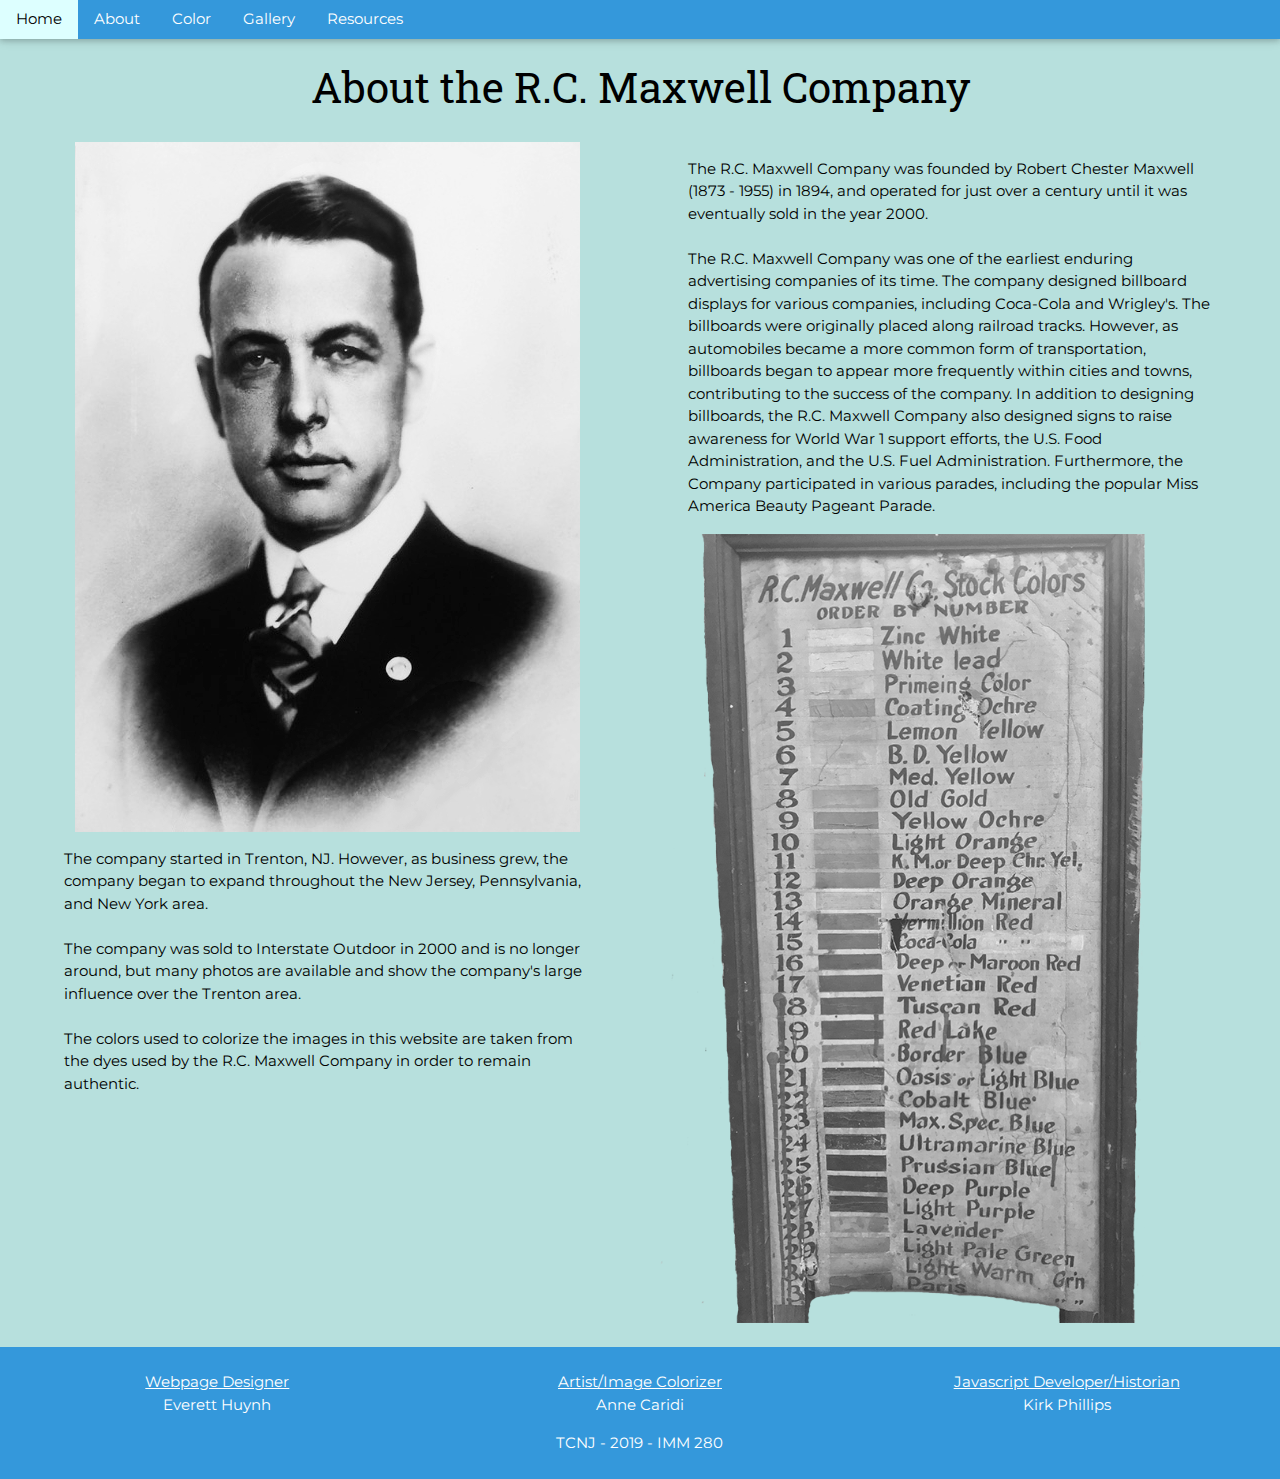
==== commit 62b71113: "Add files via upload" ====
--- a/about.html
+++ b/about.html
@@ -30,6 +30,8 @@
             <p>
             The company started in Trenton, NJ. However, as business grew, the company began to expand throughout the New Jersey, Pennsylvania, and New York area.<br><br>
             The company was sold to Interstate Outdoor in 2000 and is no longer around, but many photos are available and show the company's large influence over the Trenton area.
+                <br><br>
+            The colors used to colorize the images in this website are taken from the dyes used by the R.C. Maxwell Company in order to remain authentic.
             </p>
                 </div>
         </div>
